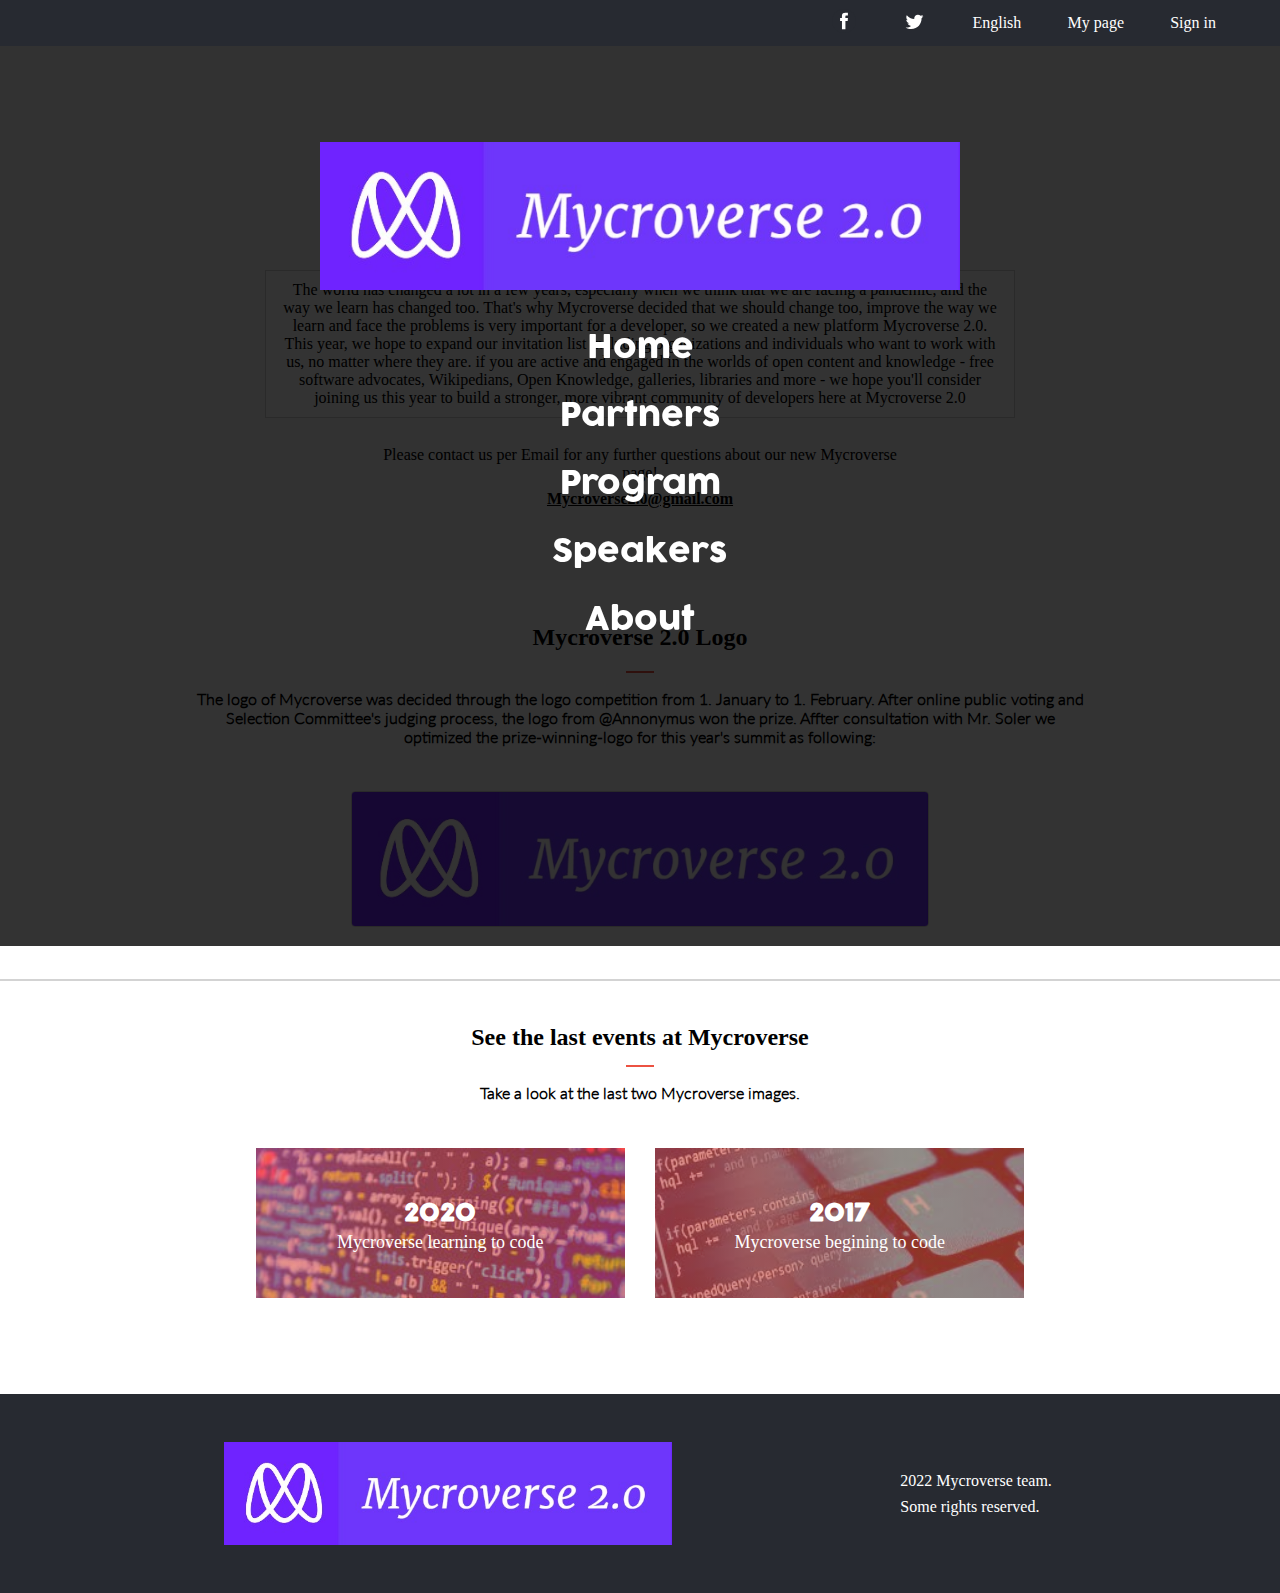
==== about.html @ 79966e59 "mobile menu nav bar" ====
<!DOCTYPE html>
<html lang="en">
<head>
  <meta charset="UTF-8">
  <meta http-equiv="X-UA-Compatible" content="IE=edge">
  <meta name="viewport" content="width=device-width, initial-scale=1.0">
  <title>About</title>
  <link rel="stylesheet" href="./style.css">
</head>
<body>
  <section class="about">
    <div class="login">
      <ul class="ulLogin">
        <li><img class="signImg" src="./images/facebook.svg" alt="facebook"></li>
        <li><img class="signImg" src="./images/twitter.svg" alt="twitter"></li>
        <li>English</li>
        <li>My page</li>
        <li>Sign in</li>
      </ul>
    </div>
    <nav class="navMenu">
      <div class="mobileMenu">
        <span class="menuLine"></span>
        <span class="menuLine"></span>
        <span class="menuLine"></span>
      </div>
      <ul class="menu">
        <li class="logo"><a href="./index.html"><img src="./images/mycroverse2.jpg" alt="Mycroverse logo"/></a></li>
        <li class="home"><a href="./index.html">Home</a></li>
        <li><a href="./index.html#partnersID">Partners</a></li>
        <li><a href="./index.html#mainProgramID">Program</a></li>
        <li><a href="./index.html#developersID">Speakers</a></li>
        <li class="about"><a href="./about.html">About</a></li>
      </ul>
    </nav>
    <section class="aboutPage">
      <div class="title">
        <h3>"Hello developers around the world"</h3>
        <h1>Mycroverse 2.0 is here!</h1>
        <p id="introduction1" class="introduction">The world has changed a lot in a few years, especially when we think that we are facing a pandemic, and the way we learn has changed too.
          That's why Mycroverse decided that we should change too, improve the way we learn and face the problems is very important for a developer,
           so we created a new platform Mycroverse 2.0</p>
        <p id="introduction2" class="introduction">The world has changed a lot in a few years, especially when we think that we are facing a pandemic, and the way we learn has changed too.
          That's why Mycroverse decided that we should change too, improve the way we learn and face the problems is very important for a developer,
           so we created a new platform Mycroverse 2.0. This year, we hope to expand our invitation list including organizations and individuals who want to work with us, no matter where they are.
          if you are active and engaged in the worlds of open content and knowledge - free software advocates, Wikipedians, Open Knowledge, galleries, libraries and more - we hope you'll consider
        joining us this year to build a stronger, more vibrant community of developers here at Mycroverse 2.0</p>
        <div class="contact">
          <p>
            Please contact us per Email for any further questions about our new Mycroverse page!</p>
          <p class="mail">Mycroverse2.0@gmail.com</p>
        </div>
      </div>
    </section>
    <section class="logo">
      <div class="logoSection">
        <h2>Mycroverse 2.0 Logo</h2>
        <div class="line2"></div>
        <h4 class="logoDescription">The logo of Mycroverse was decided through the logo competition from 1. January to 1. February.</h4>
        <h4 class="logoDescription2">The logo of Mycroverse was decided through the logo competition from 1. January to 1. February.
          After online public voting and Selection Committee's judging process, the logo from @Annonymus won the prize.
          Affter consultation with Mr. Soler we optimized the prize-winning-logo for this year's summit as following:
        </h4>
        <div class="imgLogo">
          <img src="./images/mycroverse2.jpg" alt="Mycroverse logo">
        </div>
      </div>
    </section>
    <section class="lastEvents">
      <div class="events">
        <h2>See the last events at Mycroverse</h2>
        <div class="line2"></div>
        <h4 class="eventDescription">Take a look at the last two Mycroverse images.</h4>
        <div class="codingPictures">
          <div id="firstEvent" class="coding">
            <h2>2020</h2>
            <p>Mycroverse learning to code</p>
          </div>
          <div id="secondEvent" class="coding">
            <h2>2017</h2>
            <p>Mycroverse begining to code</p>
          </div>
        </div>
      </div>
    </section>
    <footer>
      <div id="partner2" class="partners">
        <h3>Partners</h3>
        <div class="line2"></div>     
        <div class="partnersLogo">
          <img src="./images/mozilla.svg" alt="logo">
          <img src="./images/google.svg" alt="logo">
          <img src="./images/naver.svg" alt="logo">
          <img src="./images/microsoft.svg" alt="logo">
          <img src="./images/sony.svg" alt="logo">
        </div>
      </div>
      <div id="rights2" class="rights">
        <img src="./images/mycroverse2.jpg" alt="Mycroverse">
        <div class="rightsP">
          <p>2022 Mycroverse team.</p>
          <p>Some rights reserved.</p>
        </div>
      </div>
    </footer>
  </section>
  
</body>
</html>
---- style.css ----
body {
  margin: 0;
}

@font-face {
  font-family: 'lato';
  src: url(./Font/Lato.ttf);
}

@font-face {
  font-family: cocogoose;
  src: url(./Font/Cocogoose.otf);
}

.login {
  display: none;
}

.homePage {
  background-color: rgb(242, 242, 242);
  background-image: url(./images/mobile_intro_bg.png);
  background-repeat: no-repeat;
  padding-top: 64px;
  background-size: contain;
  z-index: -15;
}

.navMenu {
  display: none;
  position: fixed;
  display: flex;
  flex-direction: column;
  width: 100%;
  height: 100vh;
  background-color:rgba(0,0,0,0.8);;
  z-index: 5;
}

.mobileMenu {
  display: flex;
  flex-direction: column;
  justify-content: space-around;
  height: 24px;
  width: 24px;
  margin-top: 30px;
  margin-left: 30px;
}

.menuLine {
  width: 24px;
  border: 2px solid #272a31;
}

.menu {
  width: 100%;
  display: flex;
  flex-direction: column;
  list-style: none;
  align-items: center;
  align-self: center;
  padding: 60px 0 0 0;
}

.logo img {
  width: 50vw;
}

.menu a {
  text-decoration: none;
  font-size: 32px;
  font-family: 'cocogoose',sans-serif;
  color: #fff;
}

.menu li {
  margin-top: 20px;
}

.title h3,h1 {
  color:#ec5242
}

.title {
  display: flex;
  flex-direction: column;
  margin-right: 24px;
  margin-left: 24px;
  margin-top: 48px;
  padding: 8px;
}

.title h3 {
  font-size: 24px;
  margin-bottom: 0;
}

.title h1 {
  font-size: 48px;
  font-family: 'cocogoose',sans-serif;
  margin: 16px 0 0 0;
}

.title p {
  border: 4px solid #fff;
  font-size: 16px;
  margin: 24px 0;
  padding: 10px 16px;
  background-color: #f7f7f8;
}

.title h2 {
  font-family: 'Cocogoose', sans-serif;
  color: #272a31;
  font-size: 28px;
  margin: 0;
}

.title h4 {
  font-size: 18px;
  margin: 8px 0 0 0;
  padding-bottom: 80px;
  font-family: 'lato', sans-serif;
}

.mainProgram {
  display: flex;
  flex-direction: column;
  align-items: center;
  background-color: #272a32;
  color: #fff;
  background-image: url(./images/pattern_bg.png);
  padding-top: 24px;
}

.cardsContainer {
  width: 100%;
  display: flex;
  flex-direction: column;
  align-items: center;
}

.cardProgram {
  display: flex;
  justify-content: space-between;
  align-items: center;
  margin: 16px;
  background: rgba(255, 255, 255, 0.1);
  padding: 12px;
  width: 85%;
}

.cardProgram h3 {
  color: #ec5242;
}

.cardProgram p {
  width: 50%;
}

.imgProgram {
  width: 15%;
}

.join {
  display: flex;
  background-color: #ec5242;
  color: #fff;
  align-items: center;
  height: 64px;
  padding: 36px 48px;
  margin: 16px 0 32px 0;
  font-size: 16px;
}

.join2 {
  display: none;
}

.developers {
  display: flex;
  flex-direction: column;
  align-items: center;
  margin: 0 16px;
  padding: 24px 0;
  font-family: 'lato',sans-serif;
}

.developers h2 {
  margin-bottom: 8px;
  font-family: sans-serif;
}

.featureDevelopers {
  display: grid;
}

.developerCard {
  background-image: url(./images/squares.jpg);
  background-size: 10%;
  background-repeat: no-repeat;
  background-position-y: 15px;
  display: flex;
  justify-content: space-between;
}

.developerCard img {
  width: 33.33%;
  height: 87%;
  align-self: flex-end;
  justify-self: flex-end;
  margin-left: 12px;
}

.developer {
  display: flex;
  flex-direction: column;
  width: 55%;
}

.developer h3 {
  font-family: 'cocogoose',sans-serif;
  margin-bottom: 8px;
}

.developer h4 {
  font-family: 'lato',sans-serif;
  font-style: italic;
  color: #ec5242;
  margin-top: 0;
}

.line {
  width: 10%;
  border: 1px solid #d3d3d3 ;
}

.line2 {
  width: 10%;
  border: 1px solid #ec5242 ;
  margin-bottom: 16px;
}

.footerDesktop {
  display: none;
}

.aboutPage {
  background-color: #f8f8f8;
  padding-top: 64px;
  display: flex;
  flex-direction: column;
  align-items: center;
  text-align: center;
}

.aboutPage .introduction {
  background-color: #fff;
  border: 1px solid #d3d3d3;
}

#introduction2 {
  display: none;
}

.contact {
  display: flex;
  flex-direction: column;
  align-items: center;
  font-size: 12px;
  padding: 0 5%;
}

.contact p {
  border: none;
  margin: 0;
  padding: 4px 16px;
}

.contact .mail {
  text-decoration: underline;
  font-weight: bold;
  padding-bottom: 24px;
}

.logoSection {
  display: flex;
  flex-direction: column;
  align-items: center;
  text-align: center;
  border-bottom: 2px solid #d3d3d3;
  padding-top: 24px;
  padding-bottom: 48px;
}

.logoDescription {
  width: 70%;
  font-family: 'lato',sans-serif;
  margin-top: 0;
}

.logoDescription2 {
  display: none;
}

.imgLogo {
  width: 80%;
  margin-top: 24px;
}

.imgLogo img {
  width: 90%;
  border: 1px solid #d3d3d3;
  border-radius: 4px;
}

.lastEvents {
  padding-bottom: 48px;
}

.events {
  display: flex;
  flex-direction: column;
  align-items: center;
  text-align: center;
  padding-top: 24px;
}

.events h2 {
  margin-bottom: 14px;
}

.eventDescription {
  width: 70%;
  font-family: 'lato',sans-serif;
  margin-top: 0;
}

.codingPictures {
  width: 80%;
}

.coding {
  display: flex;
  flex-direction: column;
  align-items: center;
  justify-content: center;
  width: 100%;
  color: #fff;
  height: 250px;
  margin-top: 24px;
}

.coding h2 {
  font-size: 36px;
  font-family: 'cocogoose',sans-serif;
}

.coding p {
  font-size: 24px;
  margin-top: 0;
}

#firstEvent {
  background: linear-gradient( 0deg, rgba(236, 82, 66, 0.6), rgba(236, 82, 66, 0.6) ), url(./images/coding1.jpg) no-repeat top center;
  background-size: cover;
}

#secondEvent {
  background: linear-gradient( 0deg, rgba(236, 82, 66, 0.6), rgba(236, 82, 66, 0.6) ), url(./images/coding2.jpg) no-repeat top center;
  background-size: cover;
}

.partners {
  display: flex;
  flex-direction: column;
  align-items: center;
  font-size: 24px;
  background-color: #272a31;
  color: #fff;
  padding-bottom: 48px;
}

.partners h3 {
  padding: 48px 0 12px 0;
  margin: 0;
}

.partnersLogo {
  display: flex;
  justify-content: center;
  flex-wrap: wrap;
}

.partnersLogo img {
  margin: 5%;
  width: 20%;
  color: #d3d3d3;
}

.partnersLogo img:nth-child(4) {
  margin-top: 0;
}

.partnersLogo img:nth-child(5) {
  margin-top: 0;
}

.rights {
  display: flex;
  justify-content: space-evenly;
  align-items: center;
  padding: 48px 0;
}

.rights img {
  width: 40%;
}

.rightsP {
  display: flex;
  flex-direction: column;
}

.rightsP p {
  margin: 4px;
}

@media screen and (min-width: 768px) {
  .mobileMenu {
    display: none;
  }

  .homePage {
    padding-top: 32px;
    background-image: url(./images/main_big.png);
    background-repeat: no-repeat;
    background-size: contain;
  }

  .title {
    margin-left: 15%;
    width: 70%;
    padding: 0;
  }

  .title p {
    width: 60%;
  }

  .aboutPage .title {
    display: flex;
    flex-direction: column;
    align-items: center;
    text-align: center;
    margin-left: 24px;
  }

  .aboutPage .title h3 {
    display: none;
  }

  .aboutPage .title h1 {
    width: 80%;
  }

  .aboutPage .introduction {
    width: 80%;
  }

  #introduction1 {
    display: none;
  }

  #introduction2 {
    display: block;
  }

  .contact {
    width: 100%;
    padding-bottom: 48px;
  }

  .mainProgram h2 {
    margin-bottom: 8px;
  }

  .cardsContainer {
    flex-direction: row;
    width: 75%;
    align-items: flex-start;
  }

  .cardProgram {
    flex-direction: column;
    justify-content: flex-start;
    padding: 12px 0 0 0;
    margin: 2px;
    min-height: 290px;
  }

  .cardProgram p {
    width: 85%;
    text-align: center;
    font-size: 12px;
  }

  .imgProgram {
    width: 50%;
  }

  .join {
    display: none;
  }

  .join2 {
    display: block;
    text-decoration: underline;
    text-align: center;
    padding: 36px 48px;
    margin: 16px 0 32px 0;
    font-size: 16px;
  }
  
  .featureDevelopers {
    width: 80%;
    display: grid;
    grid-template: 1fr 1fr 1fr / 1fr 1fr;
  }

  .footerDesktop {
    display: block;
  }

  .partnersLogo {
    width: 80%;
  }

  .partnersLogo img {
    margin: 3% 5% 5% 5%;
    width: 10%;
    color: #d3d3d3;
  }

  .partnersLogo img:nth-child(4) {
    margin-top: 3%;
  }
  
  .partnersLogo img:nth-child(5) {
    margin-top: 3%;
  }

  .rights img {
    width: 35%;
  }

  .logoDescription2 {
    display: block;
    width: 70%;
    font-family: 'lato',sans-serif;
    margin-top: 0;
  }
  
  .logoDescription {
    display: none;
  }

  .imgLogo {
    width: 50%;
  }

  .codingPictures {
    display: flex;
    justify-content: space-between;
    width: 60%;
    padding-bottom: 48px;
  }

  .coding {
    width: 48%;
    height: 150px;
  }

  .coding h2 {
    font-size: 24px;
    margin-bottom: 0;
  }
  
  .coding p {
    font-size: 18px;
  }

  #partner2 {
    display: none;
  }

  #rights2 {
    background-color: #272a31;
    color: #fff;
  }

  .line2 {
    width: 2%;
  }

  .login {
    display: flex;
    justify-content: flex-end;
    background-color: #272a31;
    color: #fff;
    height: 46px;
  }

  .ulLogin {
    display: flex;
    width: 30%;
    margin-right: 5%;
    list-style: none;
    justify-content: space-between;
    align-items: center;
  }

  .signImg {
    width: 24px;
  }
}
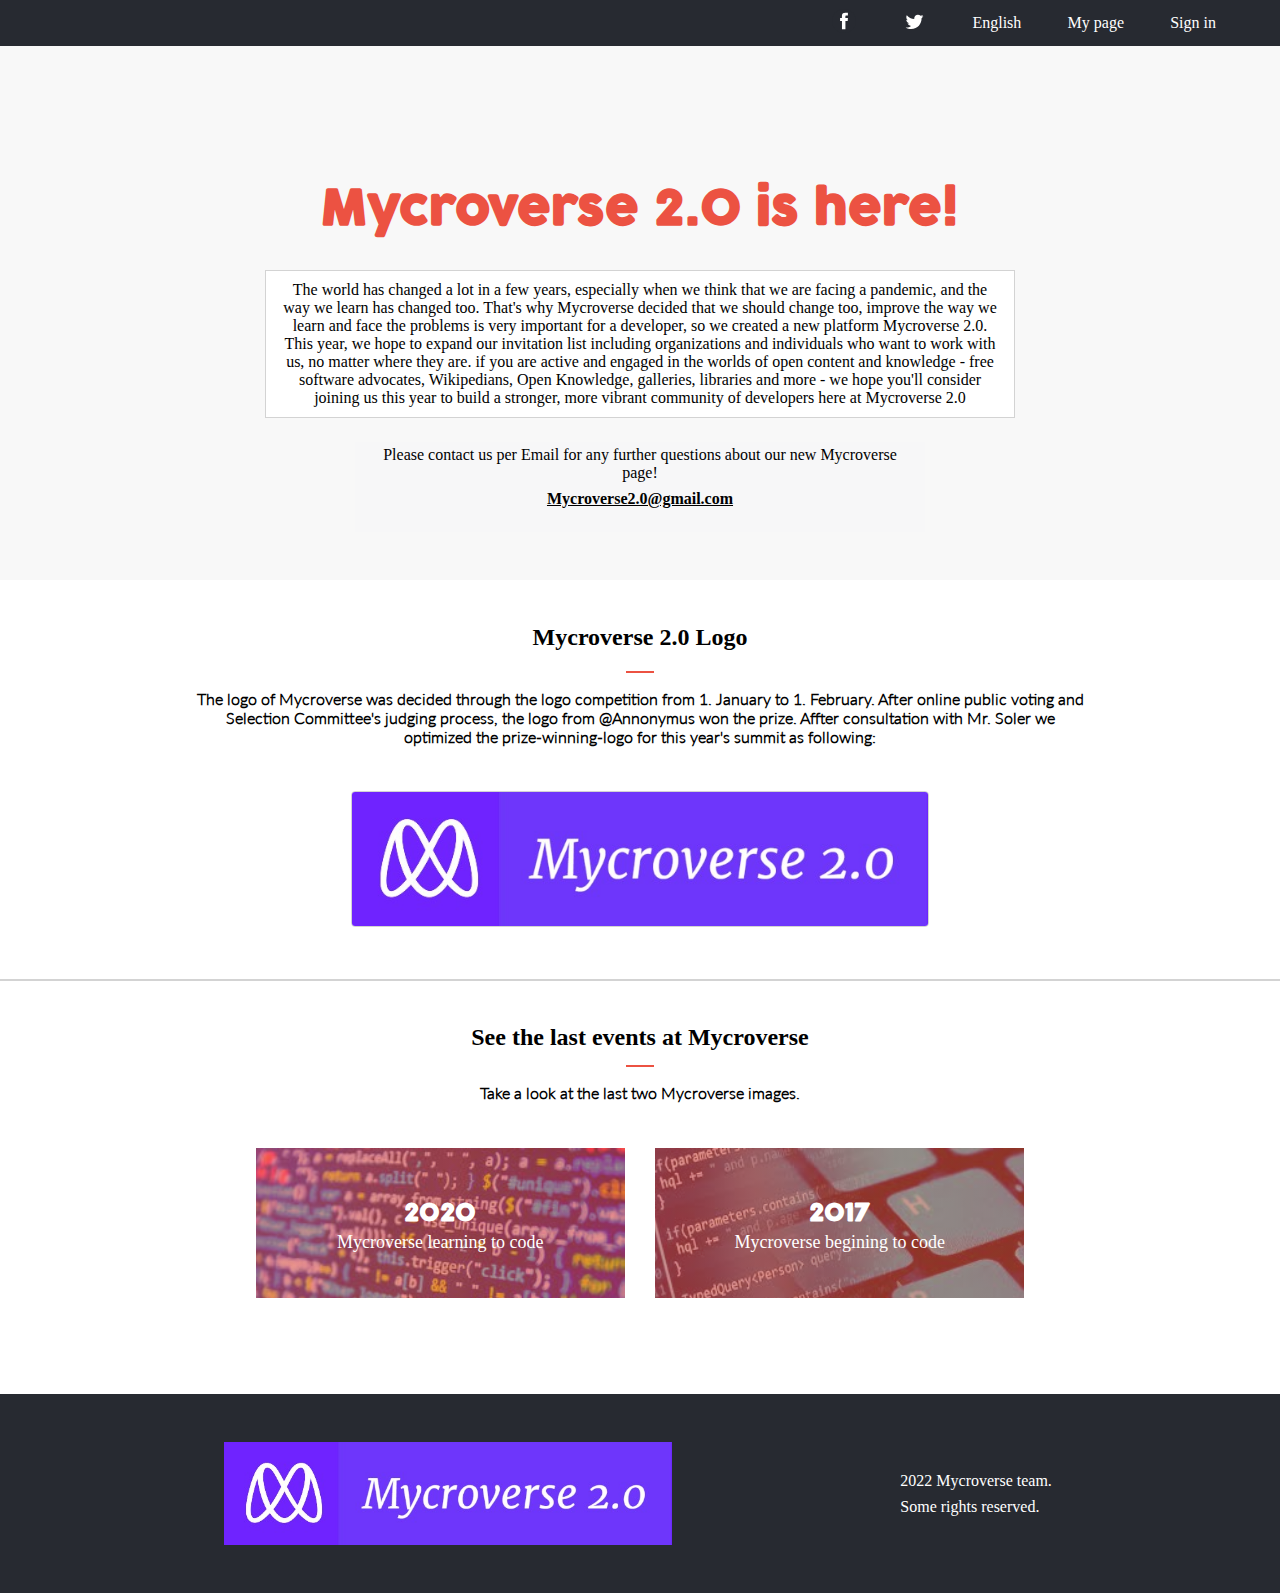
==== commit 775591f3: "mobile menu close button" ====
--- a/about.html
+++ b/about.html
@@ -18,12 +18,13 @@
         <li>Sign in</li>
       </ul>
     </div>
+    <div class="mobileMenu">
+      <span class="menuLine"></span>
+      <span class="menuLine"></span>
+      <span class="menuLine"></span>
+      <img class="closeX" src="./images/Close.png" alt="close button">
+    </div>
     <nav class="navMenu">
-      <div class="mobileMenu">
-        <span class="menuLine"></span>
-        <span class="menuLine"></span>
-        <span class="menuLine"></span>
-      </div>
       <ul class="menu">
         <li class="logo"><a href="./index.html"><img src="./images/mycroverse2.jpg" alt="Mycroverse logo"/></a></li>
         <li class="home"><a href="./index.html">Home</a></li>
@@ -104,6 +105,7 @@
       </div>
     </footer>
   </section>
+  <script src="./main.js"></script>
   
 </body>
 </html>--- a/style.css
+++ b/style.css
@@ -26,7 +26,11 @@
 }
 
 .navMenu {
-  display: none;
+  display: none; 
+}
+
+.navMenu.active {
+  display: block;
   position: fixed;
   display: flex;
   flex-direction: column;
@@ -37,6 +41,7 @@
 }
 
 .mobileMenu {
+  position: fixed;
   display: flex;
   flex-direction: column;
   justify-content: space-around;
@@ -46,6 +51,32 @@
   margin-left: 30px;
 }
 
+.hamburguer {
+  width: 100%;
+  display: flex;
+  flex-direction: column;
+  justify-content: space-around;
+  height: 100%;
+}
+
+.hamburguer.remove {
+  display: none;
+}
+
+.closeX {
+  display: none;
+}
+
+.closeX.active {
+  display: block;
+  position: fixed;
+  top: 20px;
+  left: 30px;
+  font-size: 48px;
+  border: none;
+  color: #fff;
+}
+
 .menuLine {
   width: 24px;
   border: 2px solid #272a31;
@@ -58,7 +89,7 @@
   list-style: none;
   align-items: center;
   align-self: center;
-  padding: 60px 0 0 0;
+  padding: 100px 0 0 0;
 }
 
 .logo img {
@@ -622,4 +653,5 @@
   .signImg {
     width: 24px;
   }
-}
+  
+}
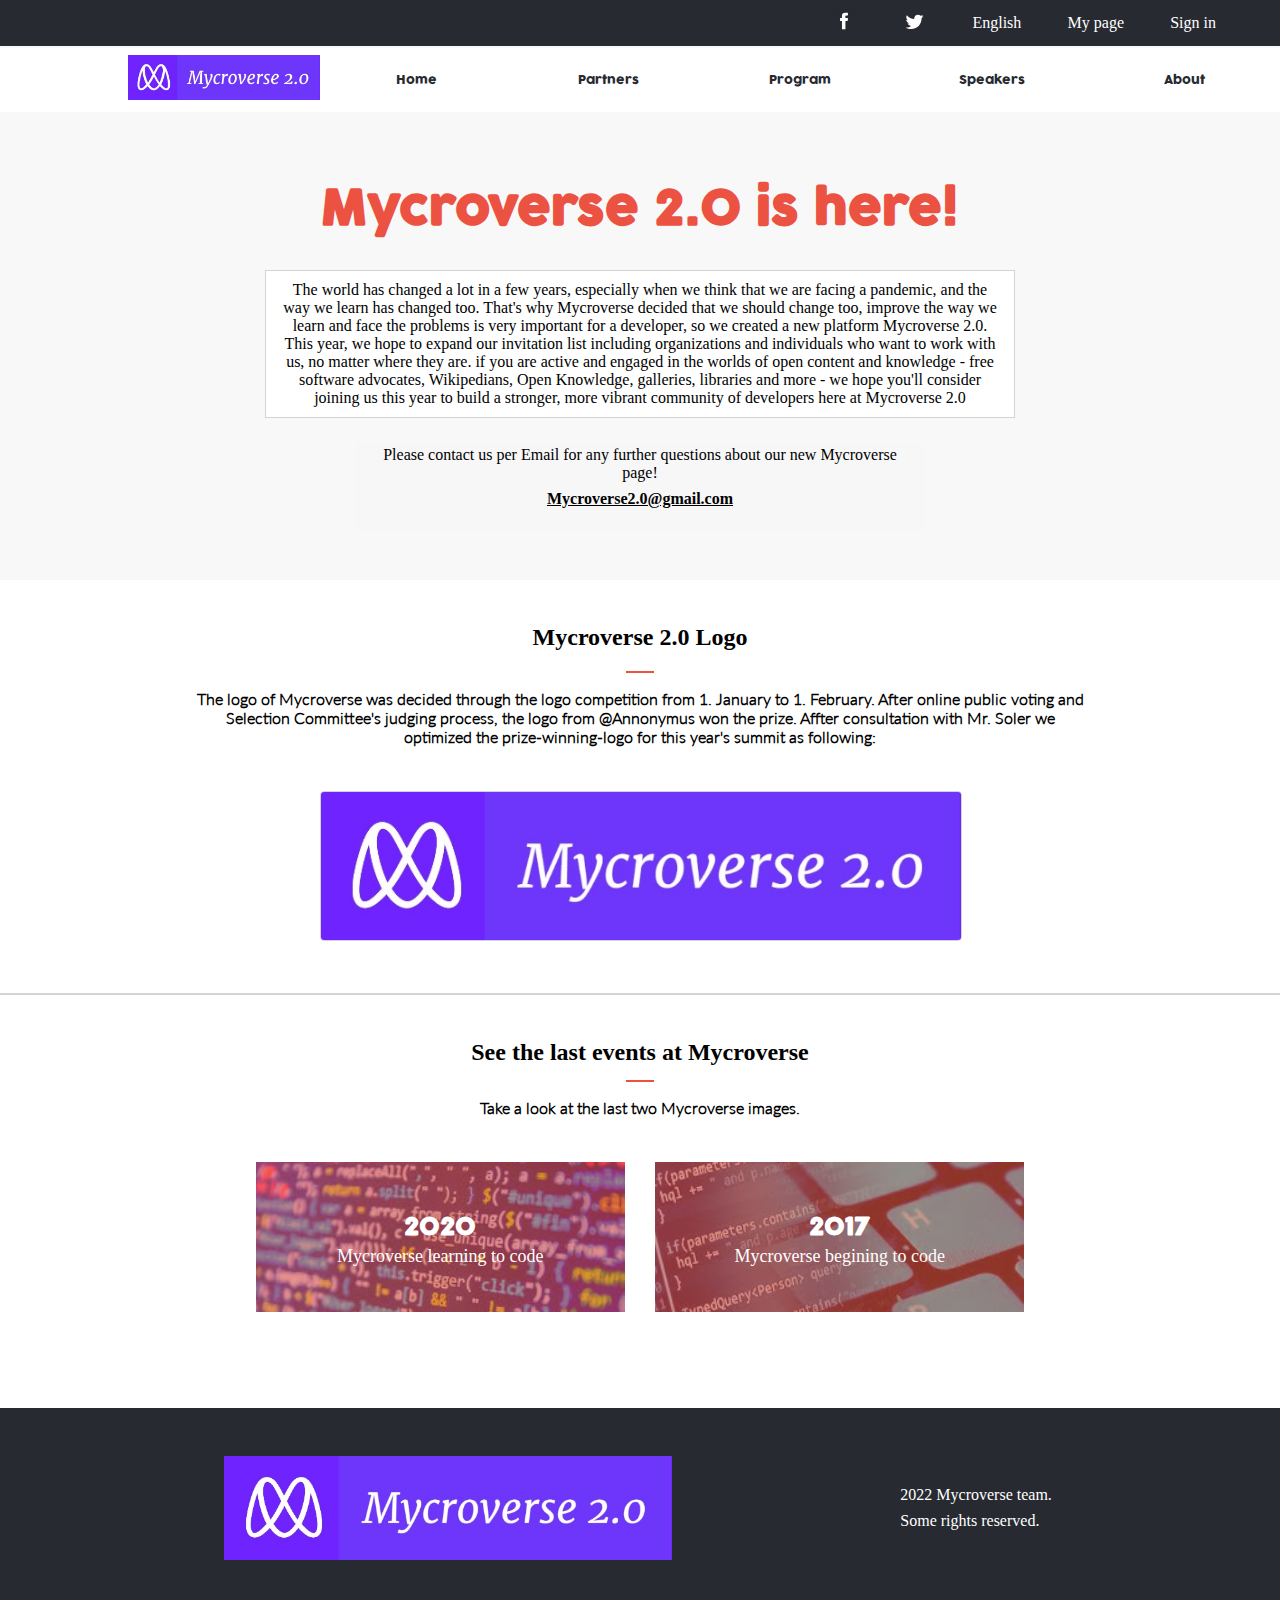
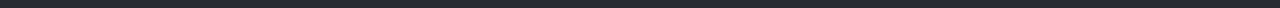
==== commit 79f9c3a1: "nav menu for desktop" ====
--- a/about.html
+++ b/about.html
@@ -22,9 +22,19 @@
       <span class="menuLine"></span>
       <span class="menuLine"></span>
       <span class="menuLine"></span>
-      <img class="closeX" src="./images/Close.png" alt="close button">
     </div>
     <nav class="navMenu">
+      <span class="closeX">&times;</span>
+      <ul class="menu">
+        <li class="logo"><a href="./index.html"><img src="./images/mycroverse2.jpg" alt="Mycroverse logo"/></a></li>
+        <li class="home"><a href="./index.html">Home</a></li>
+        <li><a href="./index.html#partnersID">Partners</a></li>
+        <li><a href="./index.html#mainProgramID">Program</a></li>
+        <li><a href="./index.html#developersID">Speakers</a></li>
+        <li class="about"><a href="./about.html">About</a></li>
+      </ul>
+    </nav>
+    <nav class="navMenu2">
       <ul class="menu">
         <li class="logo"><a href="./index.html"><img src="./images/mycroverse2.jpg" alt="Mycroverse logo"/></a></li>
         <li class="home"><a href="./index.html">Home</a></li>
@@ -106,6 +116,6 @@
     </footer>
   </section>
   <script src="./main.js"></script>
-  
+
 </body>
 </html>--- a/style.css
+++ b/style.css
@@ -456,6 +456,10 @@
   margin: 4px;
 }
 
+.navMenu2 {
+  display: none;
+}
+
 @media screen and (min-width: 768px) {
   .mobileMenu {
     display: none;
@@ -654,4 +658,37 @@
     width: 24px;
   }
   
-}
+  .navMenu2 {
+    display: flex;
+    position: fixed;
+    top: 48px;
+    width: 100%;
+  }
+
+  .menu {
+    flex-direction: row;
+    width: 100%;
+    height: 64px;
+    margin: 0;
+    padding: 0;
+    background-color: #fff;
+    justify-content: flex-end;
+  }
+
+  .menu li {
+    width: 15%;
+    color: #272a31;
+    margin-top: 0;
+    display: flex;
+    justify-content: center;
+  }
+
+  .menu a {
+    color: #272a31;
+    font-size: 12px;
+  }
+
+  .logo img {
+    width: 100%;
+  }
+}
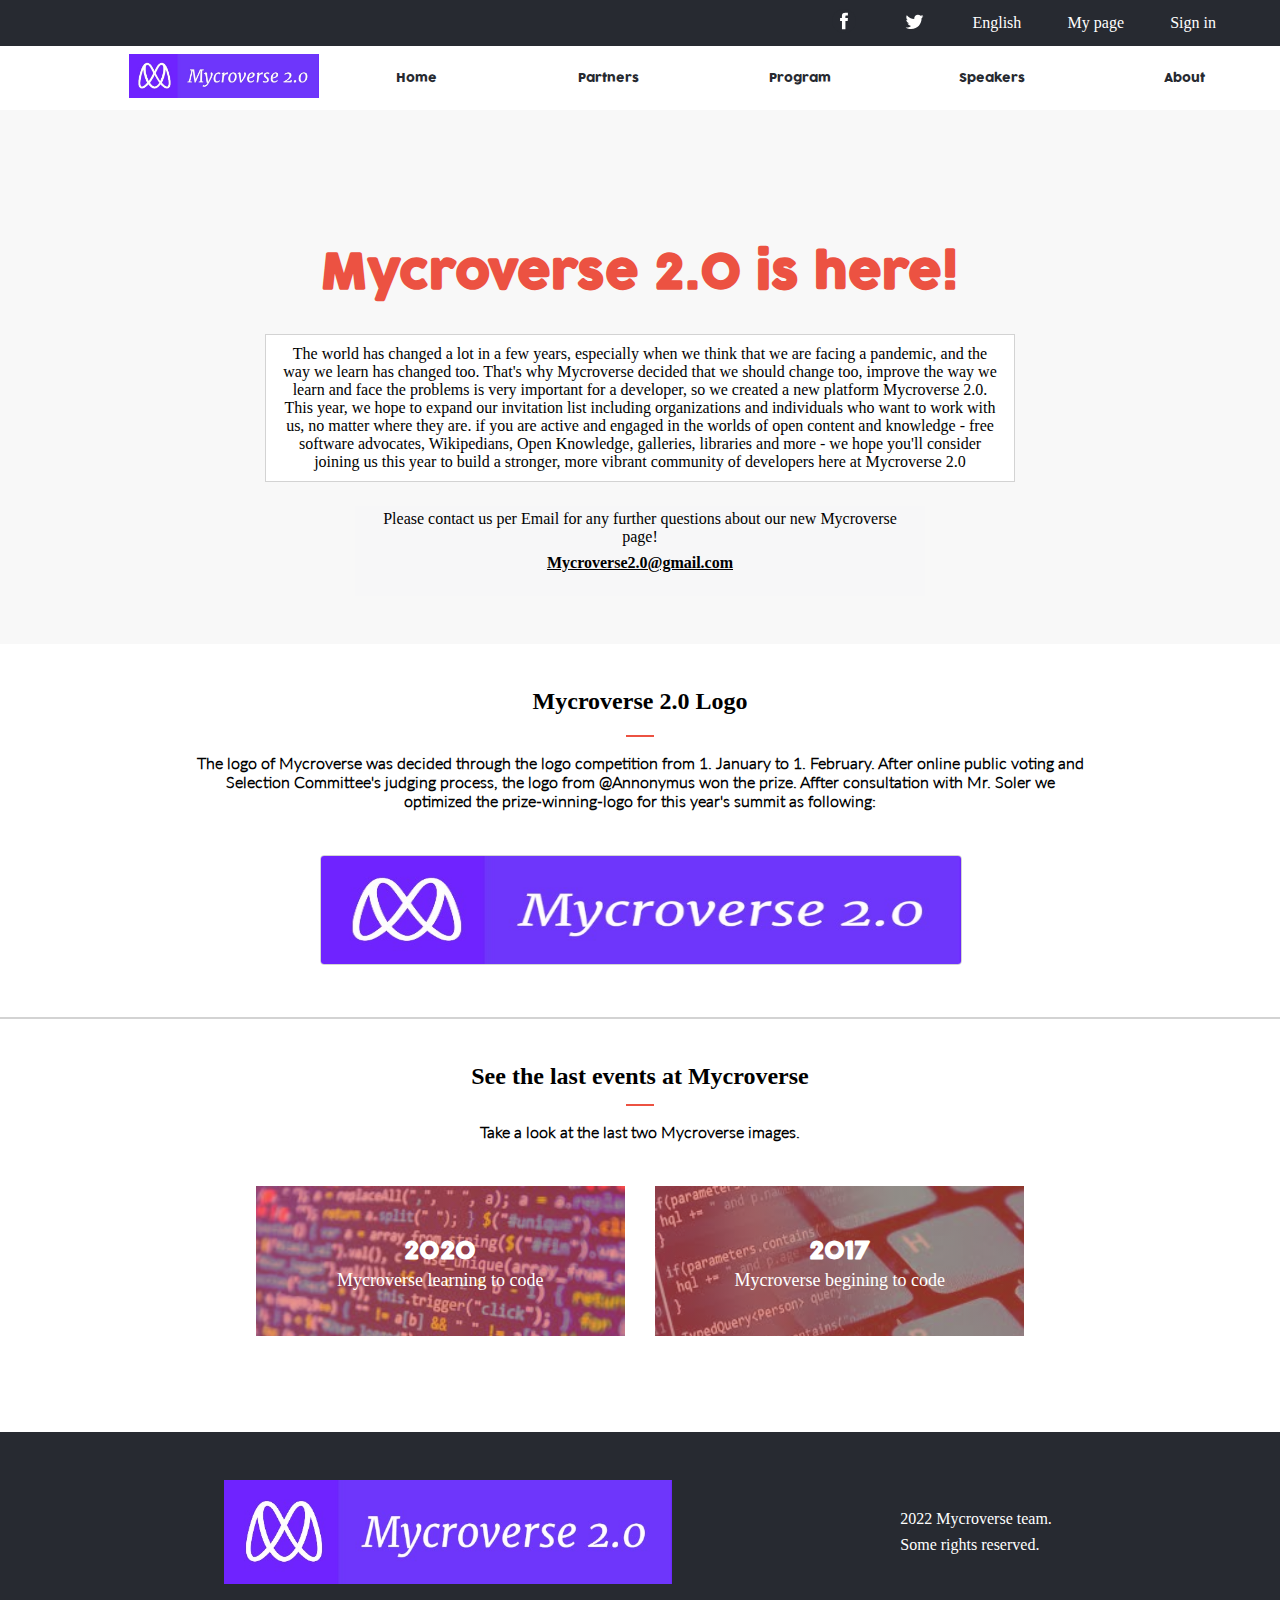
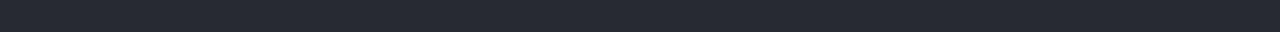
==== commit 934e0060: "fix logo size in about section" ====
--- a/about.html
+++ b/about.html
@@ -73,7 +73,7 @@
           Affter consultation with Mr. Soler we optimized the prize-winning-logo for this year's summit as following:
         </h4>
         <div class="imgLogo">
-          <img src="./images/mycroverse2.jpg" alt="Mycroverse logo">
+          <img id="aboutImgLogo" src="./images/mycroverse2.jpg" alt="Mycroverse logo">
         </div>
       </div>
     </section>
--- a/style.css
+++ b/style.css
@@ -26,17 +26,16 @@
 }
 
 .navMenu {
-  display: none; 
+  display: none;
 }
 
 .navMenu.active {
-  display: block;
   position: fixed;
   display: flex;
   flex-direction: column;
   width: 100%;
   height: 100vh;
-  background-color:rgba(0,0,0,0.8);;
+  background-color: rgba(0, 0, 0, 0.8);
   z-index: 5;
 }
 
@@ -99,7 +98,7 @@
 .menu a {
   text-decoration: none;
   font-size: 32px;
-  font-family: 'cocogoose',sans-serif;
+  font-family: 'cocogoose', sans-serif;
   color: #fff;
 }
 
@@ -107,8 +106,9 @@
   margin-top: 20px;
 }
 
-.title h3,h1 {
-  color:#ec5242
+.title h3,
+h1 {
+  color: #ec5242;
 }
 
 .title {
@@ -127,7 +127,7 @@
 
 .title h1 {
   font-size: 48px;
-  font-family: 'cocogoose',sans-serif;
+  font-family: 'cocogoose', sans-serif;
   margin: 16px 0 0 0;
 }
 
@@ -213,7 +213,7 @@
   align-items: center;
   margin: 0 16px;
   padding: 24px 0;
-  font-family: 'lato',sans-serif;
+  font-family: 'lato', sans-serif;
 }
 
 .developers h2 {
@@ -249,12 +249,12 @@
 }
 
 .developer h3 {
-  font-family: 'cocogoose',sans-serif;
+  font-family: 'cocogoose', sans-serif;
   margin-bottom: 8px;
 }
 
 .developer h4 {
-  font-family: 'lato',sans-serif;
+  font-family: 'lato', sans-serif;
   font-style: italic;
   color: #ec5242;
   margin-top: 0;
@@ -262,12 +262,12 @@
 
 .line {
   width: 10%;
-  border: 1px solid #d3d3d3 ;
+  border: 1px solid #d3d3d3;
 }
 
 .line2 {
   width: 10%;
-  border: 1px solid #ec5242 ;
+  border: 1px solid #ec5242;
   margin-bottom: 16px;
 }
 
@@ -325,7 +325,7 @@
 
 .logoDescription {
   width: 70%;
-  font-family: 'lato',sans-serif;
+  font-family: 'lato', sans-serif;
   margin-top: 0;
 }
 
@@ -362,7 +362,7 @@
 
 .eventDescription {
   width: 70%;
-  font-family: 'lato',sans-serif;
+  font-family: 'lato', sans-serif;
   margin-top: 0;
 }
 
@@ -383,7 +383,7 @@
 
 .coding h2 {
   font-size: 36px;
-  font-family: 'cocogoose',sans-serif;
+  font-family: 'cocogoose', sans-serif;
 }
 
 .coding p {
@@ -392,12 +392,12 @@
 }
 
 #firstEvent {
-  background: linear-gradient( 0deg, rgba(236, 82, 66, 0.6), rgba(236, 82, 66, 0.6) ), url(./images/coding1.jpg) no-repeat top center;
+  background: linear-gradient(0deg, rgba(236, 82, 66, 0.6), rgba(236, 82, 66, 0.6)), url(./images/coding1.jpg) no-repeat top center;
   background-size: cover;
 }
 
 #secondEvent {
-  background: linear-gradient( 0deg, rgba(236, 82, 66, 0.6), rgba(236, 82, 66, 0.6) ), url(./images/coding2.jpg) no-repeat top center;
+  background: linear-gradient(0deg, rgba(236, 82, 66, 0.6), rgba(236, 82, 66, 0.6)), url(./images/coding2.jpg) no-repeat top center;
   background-size: cover;
 }
 
@@ -428,32 +428,32 @@
   color: #d3d3d3;
 }
 
+.rights {
+  display: flex;
+  justify-content: space-evenly;
+  align-items: center;
+  padding: 48px 0;
+}
+
+.rights img {
+  width: 40%;
+}
+
+.rightsP {
+  display: flex;
+  flex-direction: column;
+}
+
+.rightsP p {
+  margin: 4px;
+}
+
 .partnersLogo img:nth-child(4) {
   margin-top: 0;
 }
 
 .partnersLogo img:nth-child(5) {
   margin-top: 0;
-}
-
-.rights {
-  display: flex;
-  justify-content: space-evenly;
-  align-items: center;
-  padding: 48px 0;
-}
-
-.rights img {
-  width: 40%;
-}
-
-.rightsP {
-  display: flex;
-  flex-direction: column;
-}
-
-.rightsP p {
-  margin: 4px;
 }
 
 .navMenu2 {
@@ -555,13 +555,18 @@
     margin: 16px 0 32px 0;
     font-size: 16px;
   }
-  
+
   .featureDevelopers {
     width: 80%;
     display: grid;
     grid-template: 1fr 1fr 1fr / 1fr 1fr;
   }
 
+  .developer {
+    margin-right: 8%;
+    margin-left: 8%;
+  }
+
   .footerDesktop {
     display: block;
   }
@@ -576,14 +581,6 @@
     color: #d3d3d3;
   }
 
-  .partnersLogo img:nth-child(4) {
-    margin-top: 3%;
-  }
-  
-  .partnersLogo img:nth-child(5) {
-    margin-top: 3%;
-  }
-
   .rights img {
     width: 35%;
   }
@@ -591,16 +588,20 @@
   .logoDescription2 {
     display: block;
     width: 70%;
-    font-family: 'lato',sans-serif;
+    font-family: 'lato', sans-serif;
     margin-top: 0;
   }
-  
+
   .logoDescription {
     display: none;
   }
 
   .imgLogo {
     width: 50%;
+  }
+
+  #aboutImgLogo {
+    height: 12vh;
   }
 
   .codingPictures {
@@ -619,7 +620,7 @@
     font-size: 24px;
     margin-bottom: 0;
   }
-  
+
   .coding p {
     font-size: 18px;
   }
@@ -657,10 +658,9 @@
   .signImg {
     width: 24px;
   }
-  
+
   .navMenu2 {
     display: flex;
-    position: fixed;
     top: 48px;
     width: 100%;
   }
@@ -690,5 +690,14 @@
 
   .logo img {
     width: 100%;
-  }
-}
+    height: 44px;
+  }
+
+  .partnersLogo img:nth-child(4) {
+    margin-top: 3%;
+  }
+
+  .partnersLogo img:nth-child(5) {
+    margin-top: 3%;
+  }
+}
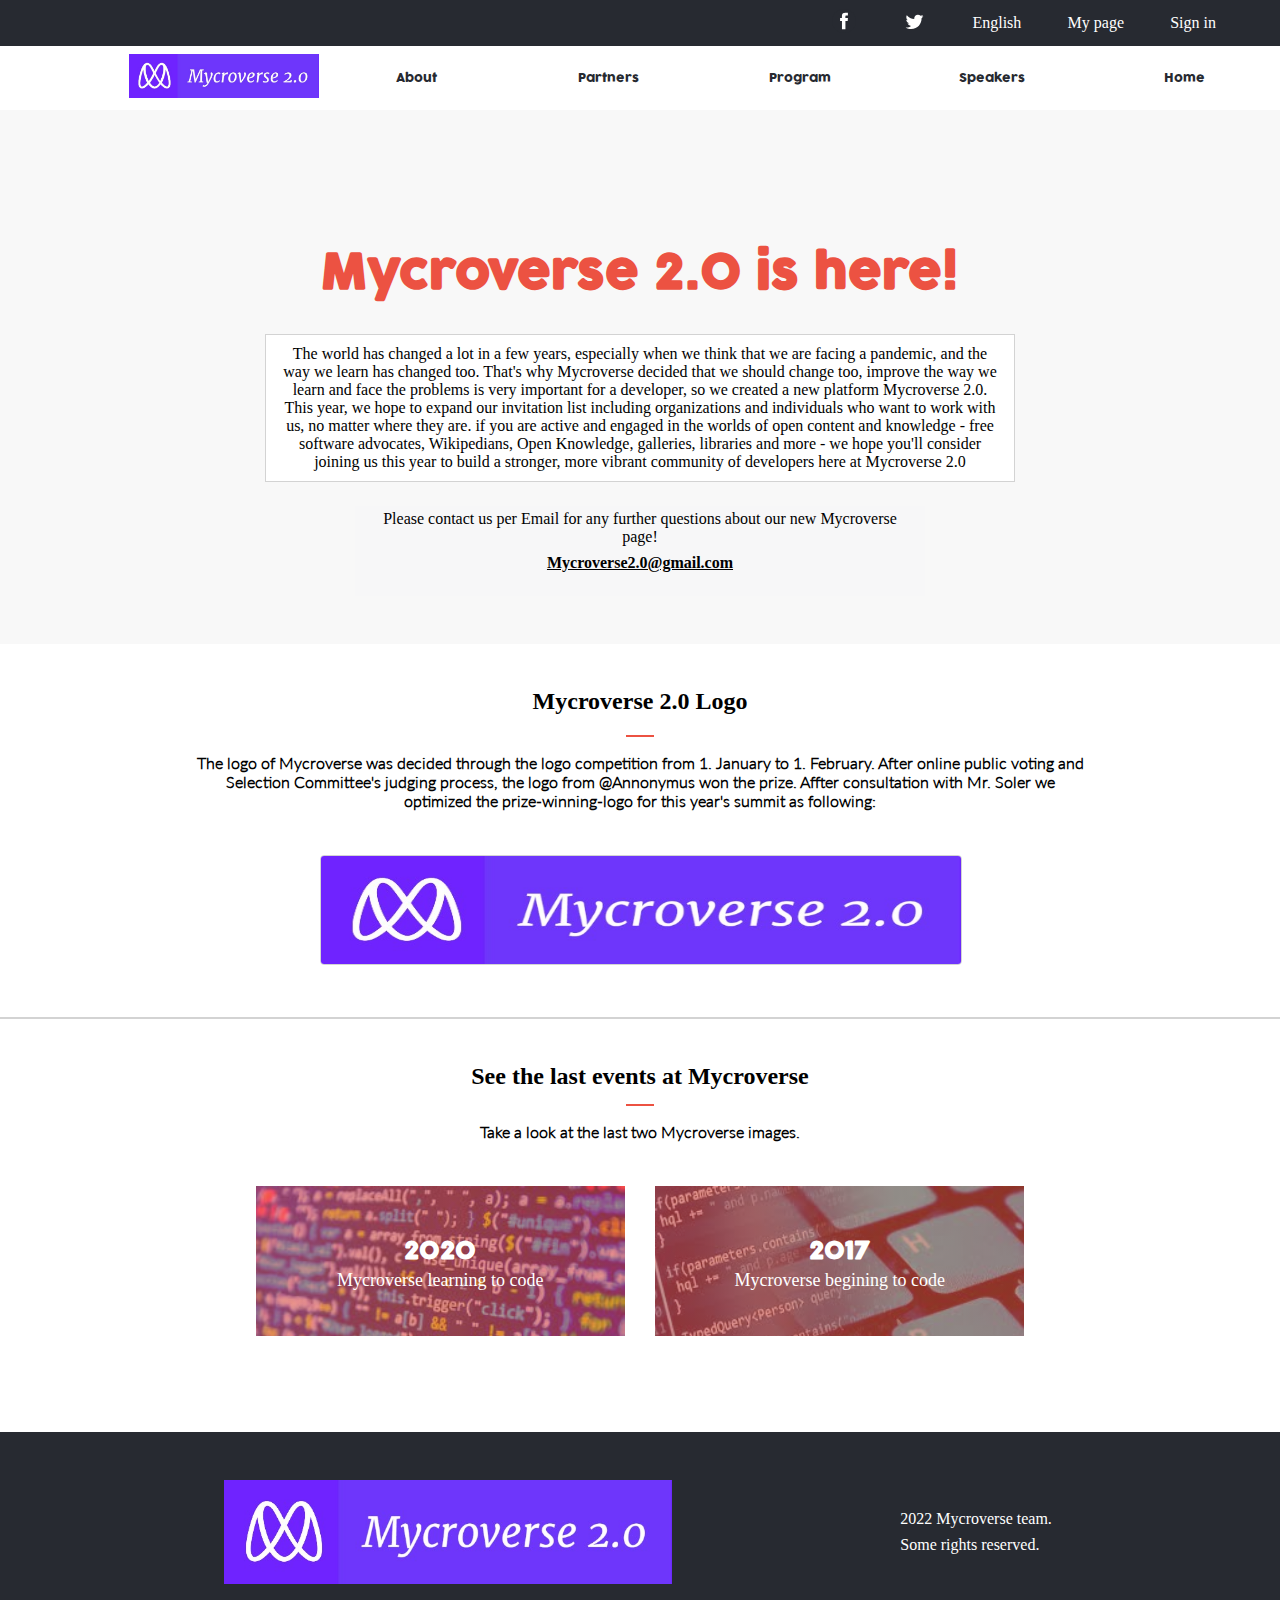
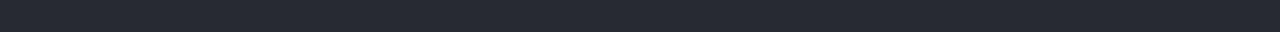
==== commit 6bcb547a: "update nav bar for about page in desktop version" ====
--- a/about.html
+++ b/about.html
@@ -19,9 +19,11 @@
       </ul>
     </div>
     <div class="mobileMenu">
-      <span class="menuLine"></span>
-      <span class="menuLine"></span>
-      <span class="menuLine"></span>
+      <div class="hamburguer">
+        <span class="menuLine"></span>
+        <span class="menuLine"></span>
+        <span class="menuLine"></span>
+      </div>
     </div>
     <nav class="navMenu">
       <span class="closeX">&times;</span>
@@ -37,11 +39,11 @@
     <nav class="navMenu2">
       <ul class="menu">
         <li class="logo"><a href="./index.html"><img src="./images/mycroverse2.jpg" alt="Mycroverse logo"/></a></li>
-        <li class="home"><a href="./index.html">Home</a></li>
+        <li class="about"><a href="./about.html">About</a></li>
         <li><a href="./index.html#partnersID">Partners</a></li>
         <li><a href="./index.html#mainProgramID">Program</a></li>
         <li><a href="./index.html#developersID">Speakers</a></li>
-        <li class="about"><a href="./about.html">About</a></li>
+        <li class="home"><a href="./index.html">Home</a></li>
       </ul>
     </nav>
     <section class="aboutPage">
